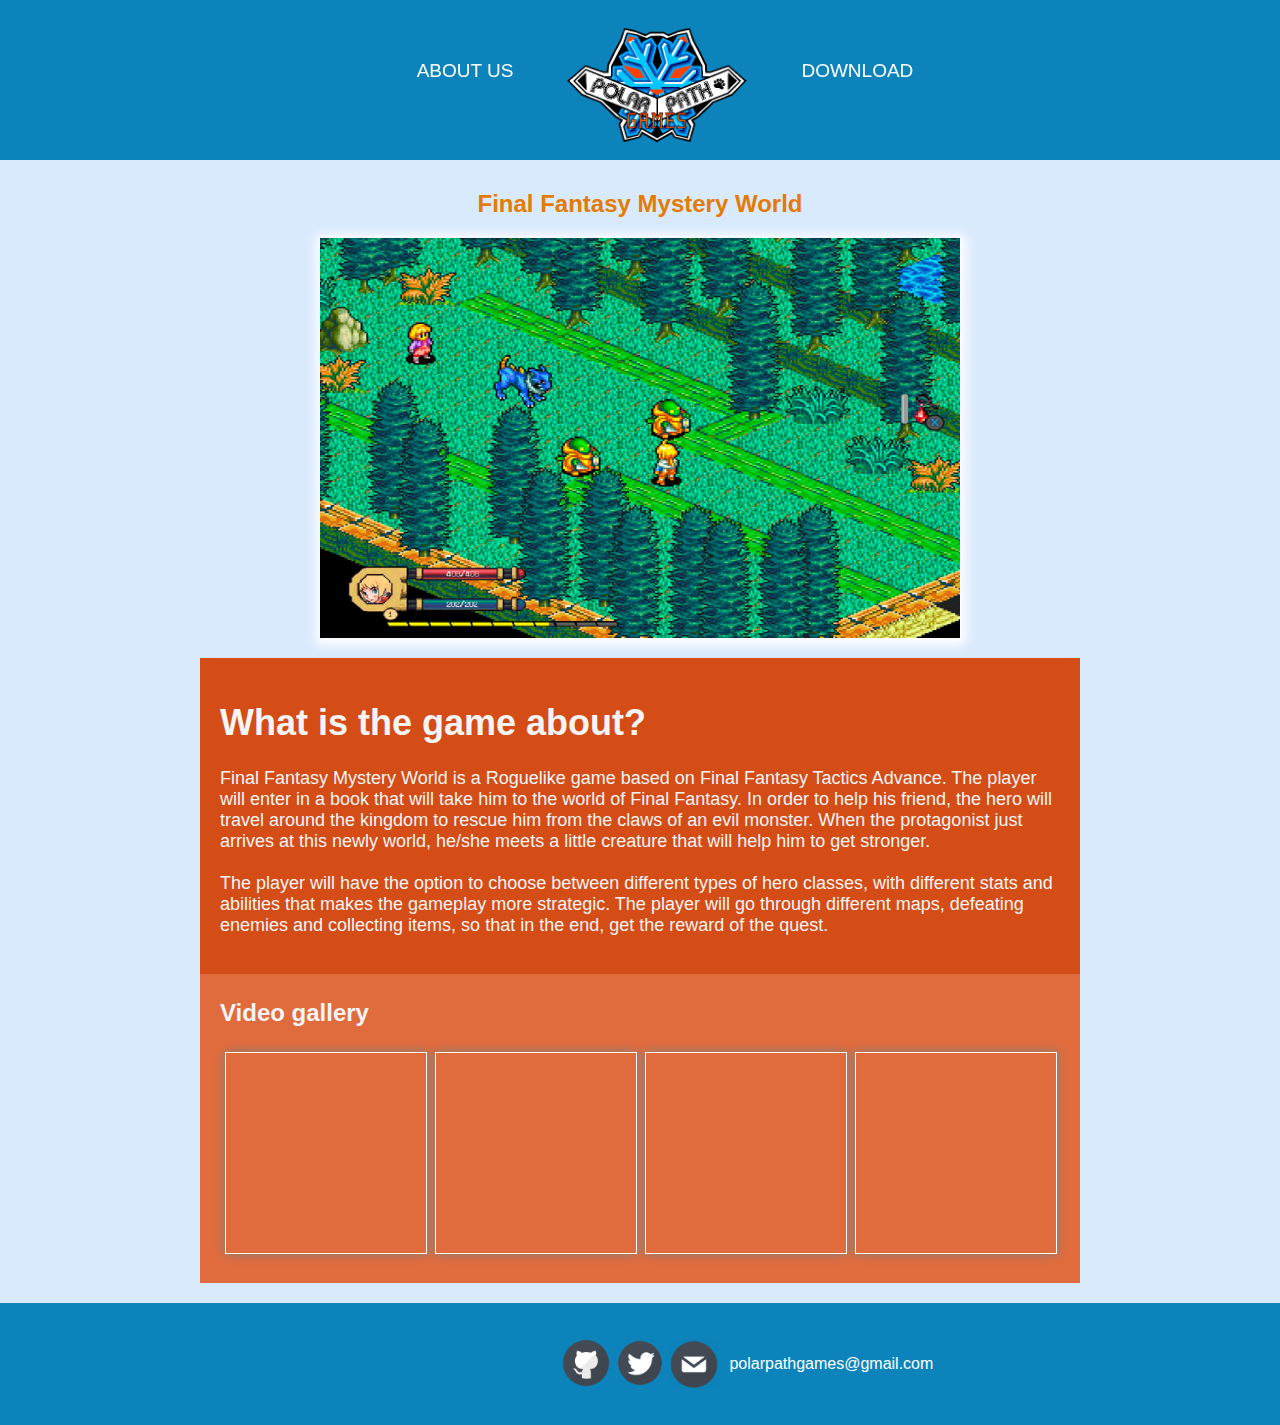
==== docs/index.html @ d04c0bb5 "template landing" ====
<!DOCTYPE html>
<html>
    <head>
        <title>Final Fantasy Mystery World</title>
        <link rel="stylesheet" href="styles.css">
        <link rel="icon" href="logo.png">
    </head>

    <header>
        <nav>
            <ul>
                <li><a href="team.html">About Us</a></li>                
                <li class="mobile"><a href="download.html">Download</a></li>
                <li class="logo"><a href="index.html">PolarPath Logo</a></li>
                <li class="desktop"><a href="download.html">Download</a></li>
            </ul>
        </nav>
    </header>

    <header class="scroll_navbar">
    <nav>
        <ul>
            <li><a href="team.html">About Us</a></li>                
            <li class="mobile"><a href="download.html">Download</a></li>
            <li class="logo"><a href="index.html">PolarPath Logo</a></li>
            <li class="desktop"><a href="download.html">Download</a></li>
        </ul>
    </nav>
    </header>

    <section>
        <h2>Final Fantasy Mystery World</h2>
        <div class="gallery"></div>
    </section>
    <section class="game_description">
        <h1>What is the game about?</h1>
        <p>Final Fantasy Mystery World is a Roguelike game based on Final Fantasy Tactics Advance. The player will enter in a book that will take him to the world of Final Fantasy. In 
        order to help his friend, the hero will travel around the kingdom to rescue him from the claws of an evil monster. When the protagonist just arrives at this newly world, 
        he/she meets a little creature that will help him to get stronger.
        </br></br>The player will have the option to choose between different types of hero classes, with different stats and abilities that makes the gameplay more strategic. The player 
        will go through different maps, defeating enemies and collecting items, so that in the end, get the reward of the quest.</p>
    </section>
    <section class="video_gallery">
        <h1 class="video_title">Video gallery</h1>
        <div class="videos">
                <figure>
                    <iframe width="560" height="315" src="https://www.youtube.com/embed/Lyhv5p4tBjQ" frameborder="0" allow="accelerometer; autoplay; encrypted-media; gyroscope; picture-in-picture" allowfullscreen></iframe>
                </figure>
                <figure>        
                    <iframe width="560" height="315" src="https://www.youtube.com/embed/IiKz0--5gdE" frameborder="0" allow="accelerometer; autoplay; encrypted-media; gyroscope; picture-in-picture" allowfullscreen></iframe>
                </figure>
                <figure>        
                    <iframe width="560" height="315" src="https://www.youtube.com/embed/FYIv1RNN-iM" frameborder="0" allow="accelerometer; autoplay; encrypted-media; gyroscope; picture-in-picture" allowfullscreen></iframe>                  
                </figure>
                <figure>
                    <iframe width="560" height="315" src="https://www.youtube.com/embed/GlOmwCJIo10" frameborder="0" allow="accelerometer; autoplay; encrypted-media; gyroscope; picture-in-picture" allowfullscreen></iframe>                
                </figure>
        </div>
    </section>
    <footer>
        <ul>
            <li class="github"><a href="https://github.com/polarpathgames/Final-Fantasy-Mystery-World">Github Logo</a></li>
            <li class="twitter"><a href="https://twitter.com/polarpathgames">Twitter Logo</a></li>
            <li class="mail"><p>polarpathgames@gmail.com</p> </li>
         </ul>
    </footer>
</html>
---- docs/styles.css ----
body {
    background: rgb(218, 234, 253);
    margin: 0;
    padding: 0;
  }

  section{
    font-family: 'Gill Sans', 'Gill Sans MT', Calibri, 'Trebuchet MS', sans-serif;
    margin-top: 100px;
  }
  
  /* HEADER */
  
  
  header.scroll_navbar{
    background-color: rgb(12, 132, 187);
    padding: 20px;
    text-align: center;
    position:sticky;
    top:0;
    z-index:1;
    height: 50px;
  }

  header {
    background-color: rgb(12, 132, 187);
    height: 120px;
    padding: 20px;
    text-align: center;
    position: absolute;
    width: 100%;
    top: 0;
    z-index: 9;
  }

  
  
  header.scroll_navbar a{
     color: white;
    font-family: 'Gill Sans', 'Gill Sans MT', Calibri, 'Trebuchet MS', sans-serif;
    text-decoration: none;
    text-transform: uppercase;
    margin-left: 30px;
    margin-top: 20px;
    font-size: 16px;
  }

  header a {
    color: white;
    font-family: 'Gill Sans', 'Gill Sans MT', Calibri, 'Trebuchet MS', sans-serif;
    text-decoration: none;
    text-transform: uppercase;
    margin-top: 40px;
    margin-left: 30px;
    font-size: 19px;
  }


  a:hover {
      text-decoration: underline;
  }
  
  
  header.scroll_navbar .logo a{
    background-image: url("logo.png");
    background-size: 100px;
    background-repeat: no-repeat;
    display: inline-block;
    width: 100px;
    height: 100px;
    position: relative;
    text-indent: -9999999px;
    top: -40px;
  }

  header .logo a {
    background-image: url("logo.png");
    background-size: 180px;
    background-repeat: no-repeat;
    display: inline-block;
    height: 180px;
    position: relative;
    text-indent: -9999999px;
    top: -65px;
    width: 180px;
  }


  nav ul {
    margin: 0;
    padding: 0;
    list-style-type: none;
  }
  
  nav li {
    display: inline-block;
    margin-right: 20px;
  }

  header .mobile{
    display: none;
  }
  
  @media screen and (max-width: 572px){
    header .mobile{
      display: inline-block;
    }
    header .desktop{
      display: none;
    }
  }

  /* FOOTER */
  
  footer {
    background-color: rgb(12, 132, 187);
    color: white;
    font-family: 'Gill Sans', 'Gill Sans MT', Calibri, 'Trebuchet MS', sans-serif;
    font-size: 16px;
    padding: 20px 20px;
    text-align: center;
  }
  
  footer ul {
    margin: 0;
    padding: 0;
    list-style-type: none;
  }

  footer li{
      display: inline-block;
  }

  footer  a {
    background-size: 50px;
    background-repeat: no-repeat;
    display: inline-block;
    height: 50px;
    position: relative;
    text-indent: -9999999px;
    top: -17px;
    width: 50px;
  }

  footer .github a {
    background-image: url("github_logo.png");
  }

  footer .twitter a {
    background-image: url("twitter_logo.png");
  }

  footer .mail p{
    background-image: url("mail_logo.png");
    background-size: 50px;
    background-repeat: no-repeat;
    display: inline-block;
    height: 50px;
    position: relative;
    text-indent: 60px;
    line-height: 50px;;
    width: 50px;
  }

  /* SECTION*/

  section h2{
    color:rgb(228, 123, 4);
    text-align: center;
  }

  section div.gallery{
    width:640px;
    height:400px;
    position: relative;
    left:50%;
    transform:translate(-50%);
    background-image:url('images/Foto1.jpg');
    background-size: 640px 400px;
    background-repeat: no-repeat;
    box-shadow: 1px 2px 10px 5px white;
    animation: slider 14s infinite linear;
  } 

  @keyframes slider{
    0%{ background-image:url('images/Foto1.jpg');
    background-size : 640px 400px; }
    33%{ background-image: url('images/Foto2.jpg');
    background-size : 640px 400px; }
    66%{ background-image: url('images/Foto3.jpg');
    background-size : 640px 400px; }
  }

section.game_description,section.team{
  background: rgb(212, 76, 22);
  color: whitesmoke;
  font-size: 18px;
  margin:  20px;
  margin-bottom: 0%;
  padding: 20px;
}

section h1.video_title{
  background: rgb(224, 107, 61);
  color: whitesmoke;
  font-size: 24px;
  margin: 0% 20px;
  padding: 25px 20px 15px 20px;
}

section div.videos{
  background: rgb(224, 107, 61);
  margin: 20px;
  margin-top:0%;
  padding: 5px 20px 20px 20px;

  display: flex;
  flex-direction: row;
  flex-wrap: wrap;
}


section div.videos figure {
  margin: auto;
  padding: 5px;
  width: 200px;
}

section div.videos figure iframe {
  border: 1px solid white;
  box-shadow: gray 0 0 10px;
  width: 200px;
  height: 200px;
}

section.video_gallery{
  margin-top: 0;
}

/* FEATURES */

section ul.list-releases{
  padding-left: 0;
  margin: 20px 20%;
  font-family: sintony,Arial;
  color: black;
  background-color: rgb(247, 141, 100);
}

section ul.list-releases li{
  display: block;
  padding: 10px 15px;
  margin-bottom: -1px;
  border: 2px solid rgb(129, 191, 241);
  min-height: 85px;
  font-size: 16px;
}

section ul.list-releases li.last-release{
  display: block;
  padding: 10px 15px;
  margin-bottom: -1px;
  border: 2px solid rgb(129, 191, 241);
  min-height: 85px;
  font-size: 16px;
  background: rgb(255, 102, 0);;
}

section ul li.last-release h4{
  color:white;
}

section ul.list-releases li a, section div div a.download_link{
  text-decoration: none;
  background: rgb(78, 181, 216);
  color: white;
  padding: 3px 10px;
  font-size: 18px;
  line-height: 2;
  border-radius: 4px;
  float: right !important;
}
section div div a.download_link{
  margin: 20px;
}

/* FEATURES */

section.members {
  font-size: 18px;
  background:rgb(255, 145, 94);
  color: black;
  padding: 20px;
  display: flex;
  flex-direction: row;
  flex-wrap: wrap;
  margin: 20px;
  margin-top: 0%;
  padding: 20px;
}

section.members figure {
  margin: auto;
  padding: 30px;
  text-align: center;

  width: 200px;
}

section.members figure img {
  border: 1px solid white;
  border-radius: 50%;
  box-shadow: gray 0 0 10px;
  width: 200px;
}

figcaption{
  /*background: white;*/
  border-radius: 8px;
}

section.team{
  min-height: 300px;
  line-height: 1.5em;
  margin-top: 100px;
}

section.team img {
  border: 1px solid white;
  border-radius: 2em;
  box-shadow: gray 0 0 10px;
  width: 400px;
  float: right;
  margin-left: 40px;
}


@media screen and (min-width: 958px){
  section.game_description,section.team{
    margin:  20px 200px;
    margin-bottom: 0%;
  }

  section.team{
    margin-top: 100px;
  }

  section h1.video_title{
    margin: 0% 200px;
  }

  section div.videos{
    margin: 200px;
    margin-bottom: 20px;
    margin-top:0%;
  }
  section.members {
    margin: 200px;
    margin-top: 0%;
    margin-bottom: 20px;
  }
}

/* POP UP*/

#modal100:target, #modal095:target, #modal094:target, #modal093:target, #modal092:target, #modal091:target, #modal090:target, #modal082:target, #modal081:target, #modal080:target, #modal071:target, #modal070:target,
#modal061:target, #modal060:target, #modal053:target, #modal052:target, #modal051:target, #modal050:target, #modal041:target, #modal040:target, #modal031:target, #modal030:target, #modal021:target,
#modal020:target, #modal010:target {
    opacity: 1;
    visibility: visible;
}

#modal100:target .popup, #modal095:target .popup, #modal094:target .popup, #modal093:target .popup, #modal092:target .popup, #modal091:target .popup, #modal090:target .popup, #modal082:target .popup, #modal081:target .popup,
#modal080:target .popup, #modal071:target .popup, #modal070:target .popup, #modal061:target .popup, #modal060:target .popup, #modal053:target .popup, #modal052:target .popup, #modal051:target .popup,
#modal050:target .popup, #modal041:target .popup, #modal040:target .popup, #modal031:target .popup, #modal030:target .popup, #modal021:target .popup, #modal020:target .popup, #modal010:target .popup {
    opacity: 1;
    visibility: visible;
}

.background{
  background-color: rgba(0, 0, 0, 0.8);
  width:100%;
  height: 320%;
  position: absolute;
  top: 0;
  left: 0;
  z-index: 10;
  opacity: 0;
  visibility: hidden;
  transition: all .5s;
}

.popup{
  min-width: 50%;
  min-height: 30%;
  width: auto;
  height: auto;
  background-color: #fff;
  position: absolute;
  top: 25%;
  left: 50%;
  transform: translate(-50%, -50%);
  padding: 2em;
  border-radius: 1em;
  opacity: 0;
  visibility: hidden;
  transition: all .5s;
  line-height: 1.5em;
  font-size: 16px;
}

section div div h2{
  color: dodgerblue;
  margin-bottom: 1em;
  text-align: left;
}

.changelog_close{
  color: #363636;
  font-size: 2em;
  position: absolute;
  top: .5em;
  right: 1em;
}

/* MEMBER */

section.member{
  background: rgb(255, 175, 129);
  margin: 20px 20px 0 20px;
  padding: 2em 3em;
  margin-top: 100px;
}

section.member h1{
  color: white;
}

section.member img{
  width: 250px;
  height:300px;
  border: 1px solid rgb(255, 255, 255);
}

section.member ul{
  position: absolute;
  font-size: 1.5em;
  top: 9em;
  left: 14em;
  line-height: 2.5em;
  padding-top: 2em;
  padding-left: 2em;
}

@media screen and (max-width:712px){
  section.member ul{
    position: initial;
      padding-top: 0;
      padding-left: 0;
      line-height: 2.5em;
  }
}

section.work{
  background: lightblue;
  margin: 5px 20px 20px 20px;
  padding: 2em;
  font-size: 18px;
}

section.work h2{
  font-size: 28px;
  text-align: left;
  color: rgb(9, 98, 139);
}

section.work img{
  display: block;
  margin: auto;
}

@media screen and (max-width:1395px){
  section.work img{
  width: 100%;
  height: auto;
  }
}

section ul li a.github{
  text-decoration: none;
}

/* IMAGE GALLERY SLIDER */

section.container{
  margin: 0 auto;
  margin-top: 20px;
  margin-bottom: 20px;
	position: relative;
	width: 30%;
	height: 0;
  padding: 0% 0% 20% 0%;
  
	background-color: rgb(170, 210, 255);
	box-shadow: solid 10px rgba(0, 0, 0, 0.20);
}

section div.slide_img{
  position: absolute;
  width: 100%;
  height: 100%;
}

section div.slide_img img{
  height: 100%;
  display: block;
  margin: auto;
}

input#i1,input#i2,input#i3{
  display: none;
}

section div label.prev, section div label.next{
  width: 12%;
  height: 100%;
  position: absolute;
  top: 0%;
  background: rgba(82, 82, 255, 0.2);
  z-index: 99;
  cursor: pointer;
}

section div label.prev{
  left: 0;
}

section div label.next{
  right: 0;
}

section div label.prev:hover, section div label.next:hover {
  transition: .3s;
  background-color:  rgba(82, 82, 255, 0.8);;
}

section div.nav{
  width: 100%;
  height: 11px;
  bottom: 12%;
  position: absolute;
  text-align: center;
  z-index: 99;
}

section div label.dots{
  top: -5px;
  width: 18px;
  height: 18px;
  margin: 0 4px;
  position: relative;
  border-radius: 50%;
  display: inline-block;
  background: rgba(0, 17, 255, 0.6);
}

section div.slide_img{
  z-index: -1;
}

input#i1:checked ~ #one,
input#i2:checked ~ #two,
input#i3:checked ~ #three{
	z-index: 9;
	animation: scroll 1s ease-in-out;
}

input#i1:checked ~ .nav #dot1,
input#i2:checked ~ .nav #dot2,
input#i3:checked ~ .nav #dot3{
  background: rgba(255, 250, 250,.8);
}

@keyframes scroll {
	0% { opacity: .4;}
	100% { opacity: 1;}
}

@media screen and (max-width: 685px) {
	section.container {
		border: none;
		width: 100%;
		height: 0;
		padding-bottom: 55%;
  }
  section div label.prev, section div label.next {
    width: 15%;
    border: solid 12px;
  }

  section div label.dots {
    width: 12px;
    height: 12px;
	}
}

section.work video{
  display: block;
  margin:auto;
}
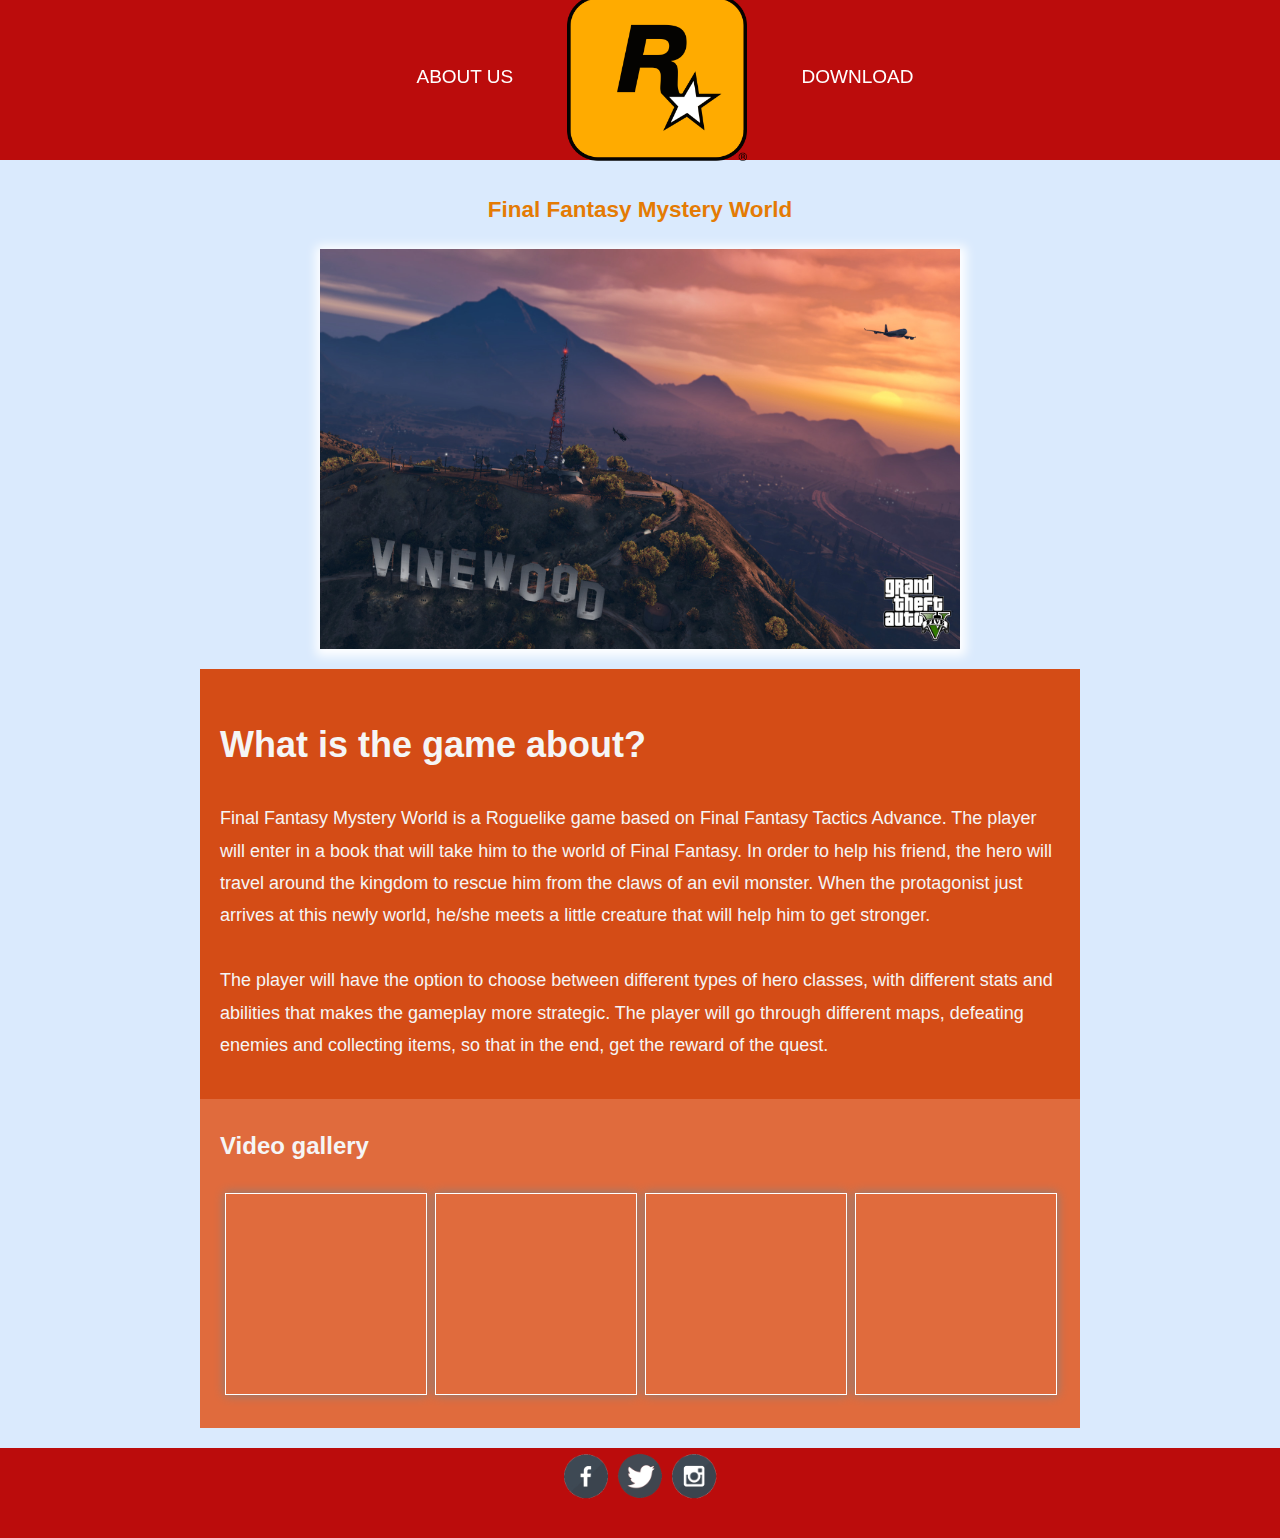
==== commit 06c19aba: "landing page" ====
--- a/docs/index.html
+++ b/docs/index.html
@@ -59,9 +59,9 @@
     </section>
     <footer>
         <ul>
-            <li class="github"><a href="https://github.com/polarpathgames/Final-Fantasy-Mystery-World">Github Logo</a></li>
-            <li class="twitter"><a href="https://twitter.com/polarpathgames">Twitter Logo</a></li>
-            <li class="mail"><p>polarpathgames@gmail.com</p> </li>
+            <li class="facebook"><a href="https://www.facebook.com/rockstargames/">Facebook Logo</a></li>
+            <li class="twitter"><a href="https://twitter.com/RockstarGames">Twitter Logo</a></li>
+            <li class="instagram"><a href="https://www.instagram.com/rockstargames/">Instagram Logo</a></li>
          </ul>
     </footer>
 </html>--- a/docs/styles.css
+++ b/docs/styles.css
@@ -1,4 +1,4 @@
-body {
+  body {
     background: rgb(218, 234, 253);
     margin: 0;
     padding: 0;
@@ -11,9 +11,8 @@
   
   /* HEADER */
   
-  
   header.scroll_navbar{
-    background-color: rgb(12, 132, 187);
+    background-color: rgb(187, 12, 12);
     padding: 20px;
     text-align: center;
     position:sticky;
@@ -23,7 +22,7 @@
   }
 
   header {
-    background-color: rgb(12, 132, 187);
+    background-color: rgb(187, 12, 12);
     height: 120px;
     padding: 20px;
     text-align: center;
@@ -33,8 +32,6 @@
     z-index: 9;
   }
 
-  
-  
   header.scroll_navbar a{
      color: white;
     font-family: 'Gill Sans', 'Gill Sans MT', Calibri, 'Trebuchet MS', sans-serif;
@@ -55,14 +52,12 @@
     font-size: 19px;
   }
 
-
   a:hover {
       text-decoration: underline;
   }
   
-  
   header.scroll_navbar .logo a{
-    background-image: url("logo.png");
+    background-image: url("Rockstar_Games_Logo.png");
     background-size: 100px;
     background-repeat: no-repeat;
     display: inline-block;
@@ -74,7 +69,7 @@
   }
 
   header .logo a {
-    background-image: url("logo.png");
+    background-image: url("Rockstar_Games_Logo.png");
     background-size: 180px;
     background-repeat: no-repeat;
     display: inline-block;
@@ -85,7 +80,6 @@
     width: 180px;
   }
 
-
   nav ul {
     margin: 0;
     padding: 0;
@@ -113,7 +107,7 @@
   /* FOOTER */
   
   footer {
-    background-color: rgb(12, 132, 187);
+    background-color: rgb(187, 12, 12);
     color: white;
     font-family: 'Gill Sans', 'Gill Sans MT', Calibri, 'Trebuchet MS', sans-serif;
     font-size: 16px;
@@ -142,15 +136,19 @@
     width: 50px;
   }
 
-  footer .github a {
-    background-image: url("github_logo.png");
+  footer .facebook a {
+    background-image: url("facebook_logo.png");
   }
 
   footer .twitter a {
     background-image: url("twitter_logo.png");
   }
 
-  footer .mail p{
+  footer .instagram a {
+    background-image: url("instagram_logo.png");
+  }
+
+  /* footer .mail p{
     background-image: url("mail_logo.png");
     background-size: 50px;
     background-repeat: no-repeat;
@@ -160,14 +158,56 @@
     text-indent: 60px;
     line-height: 50px;;
     width: 50px;
-  }
+  } */
 
   /* SECTION*/
 
-  section h2{
+  body, html {
+  height: 100%;
+  margin: 0;
+  font: 400 15px/1.8 "Lato", sans-serif;
+  color: #777;
+}
+
+section h2{
     color:rgb(228, 123, 4);
     text-align: center;
   }
+
+.bgimg-1 {
+  position: relative;
+  opacity: 0.65;
+  background-position: center;
+  background-repeat: no-repeat;
+  background-size: cover;
+  background-image: url("images/Foto1.jpg");
+  height: 100%;
+  animation: slider 14s infinite linear;
+}
+
+.caption {
+  position: absolute;
+  left: 0;
+  top: 25%;
+  width: 100%;
+  text-align: center;
+  color: #000;
+}
+
+.caption span.border {
+  background-color: rgb(228, 123, 4);
+  color: #fff;
+  padding: 18px;
+  font-size: 25px;
+  letter-spacing: 10px;
+}
+
+h3 {
+  letter-spacing: 5px;
+  text-transform: uppercase;
+  font: 20px "Lato", sans-serif;
+  color: #111;
+}
 
   section div.gallery{
     width:640px;
@@ -184,11 +224,40 @@
 
   @keyframes slider{
     0%{ background-image:url('images/Foto1.jpg');
-    background-size : 640px 400px; }
+    }
     33%{ background-image: url('images/Foto2.jpg');
-    background-size : 640px 400px; }
+    }
     66%{ background-image: url('images/Foto3.jpg');
-    background-size : 640px 400px; }
+    }
+  }
+
+section div.trailer {
+	position: relative;
+	padding-bottom: 56.25%; /* 16:9 */
+	padding-top: 25px;
+	height: 0;
+}
+section div.trailer iframe {
+  left: 50%;
+  min-height: 90%;
+  min-width: 90%;
+  position: absolute;
+  top: 50%;
+  transform: translate(-50%, -50%);
+}
+
+  
+
+  section.trailer{
+    font-family: 'Gill Sans', 'Gill Sans MT', Calibri, 'Trebuchet MS', sans-serif;
+    margin-top: -27px;
+    background: rgb(204, 100, 59);
+    color:blue;
+  }
+
+  section.trailer h2{
+    color: whitesmoke;
+    font-size: xx-large;
   }
 
 section.game_description,section.team{
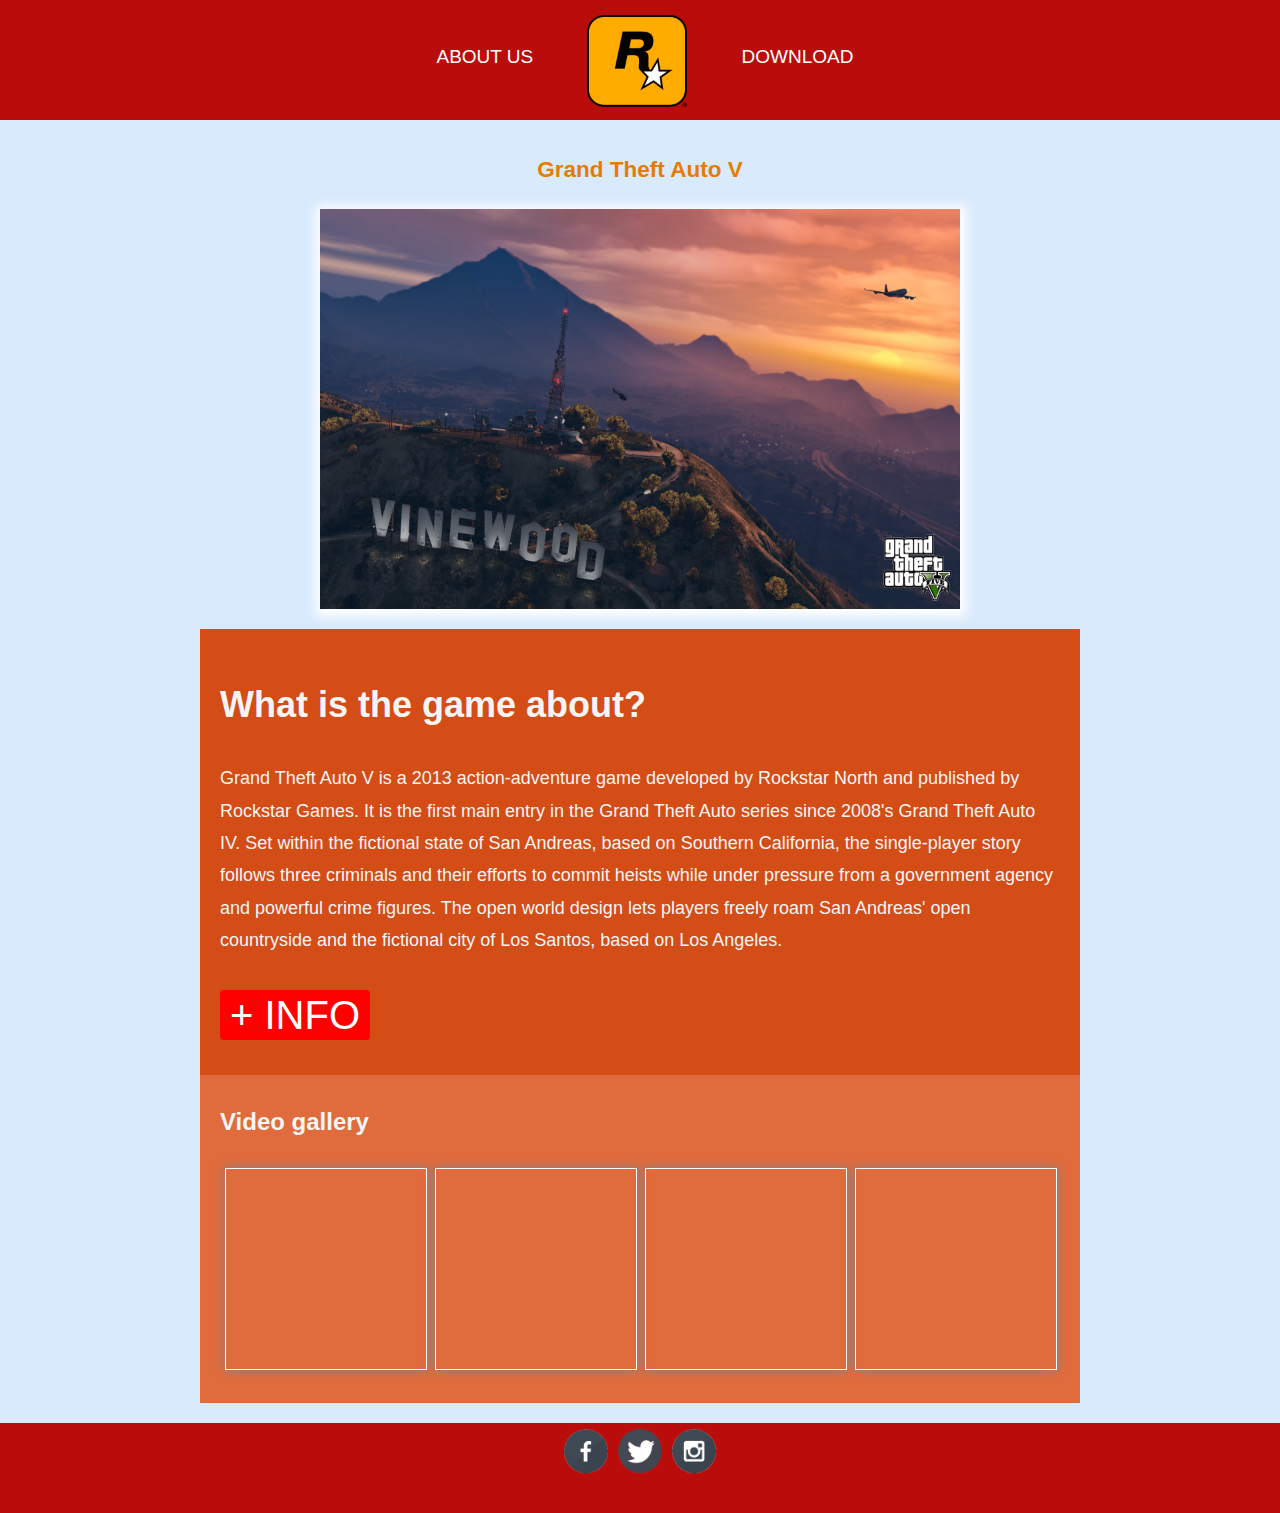
==== commit dac0c4ba: "landing / main changes" ====
--- a/docs/index.html
+++ b/docs/index.html
@@ -1,17 +1,18 @@
 <!DOCTYPE html>
 <html>
     <head>
-        <title>Final Fantasy Mystery World</title>
+        <title>Grand Theft Auto V</title>
         <link rel="stylesheet" href="styles.css">
         <link rel="icon" href="logo.png">
-    </head>
-
+        <meta charset="UTF-8">
+    </head> 
+    
     <header>
         <nav>
             <ul>
                 <li><a href="team.html">About Us</a></li>                
                 <li class="mobile"><a href="download.html">Download</a></li>
-                <li class="logo"><a href="index.html">PolarPath Logo</a></li>
+                <li class="logo"><a href="index.html">GTA FIVE Logo</a></li>
                 <li class="desktop"><a href="download.html">Download</a></li>
             </ul>
         </nav>
@@ -22,39 +23,33 @@
         <ul>
             <li><a href="team.html">About Us</a></li>                
             <li class="mobile"><a href="download.html">Download</a></li>
-            <li class="logo"><a href="index.html">PolarPath Logo</a></li>
+            <li class="logo"><a href="index.html">GTA V Logo</a></li>
             <li class="desktop"><a href="download.html">Download</a></li>
         </ul>
     </nav>
     </header>
 
     <section>
-        <h2>Final Fantasy Mystery World</h2>
+        <h2>Grand Theft Auto V</h2>
         <div class="gallery"></div>
     </section>
     <section class="game_description">
         <h1>What is the game about?</h1>
-        <p>Final Fantasy Mystery World is a Roguelike game based on Final Fantasy Tactics Advance. The player will enter in a book that will take him to the world of Final Fantasy. In 
-        order to help his friend, the hero will travel around the kingdom to rescue him from the claws of an evil monster. When the protagonist just arrives at this newly world, 
-        he/she meets a little creature that will help him to get stronger.
-        </br></br>The player will have the option to choose between different types of hero classes, with different stats and abilities that makes the gameplay more strategic. The player 
-        will go through different maps, defeating enemies and collecting items, so that in the end, get the reward of the quest.</p>
+        <p>Grand Theft Auto V is a 2013 action-adventure game developed by Rockstar North and published by Rockstar Games. It is the first main entry in the Grand Theft Auto series since 2008's Grand Theft Auto IV. Set within the fictional state of San Andreas, based on Southern California, the single-player story follows three criminals and their efforts to commit heists while under pressure from a government agency and powerful crime figures. The open world design lets players freely roam San Andreas' open countryside and the fictional city of Los Santos, based on Los Angeles.</p>
+        <a href="landing.html" class="download_link">+ INFO</a>
     </section>
     <section class="video_gallery">
         <h1 class="video_title">Video gallery</h1>
         <div class="videos">
                 <figure>
-                    <iframe width="560" height="315" src="https://www.youtube.com/embed/Lyhv5p4tBjQ" frameborder="0" allow="accelerometer; autoplay; encrypted-media; gyroscope; picture-in-picture" allowfullscreen></iframe>
+                    <iframe width="560" height="315" src="https://www.youtube.com/embed/UUmKwJD76GY" frameborder="0" allow="accelerometer; autoplay; encrypted-media; gyroscope; picture-in-picture" allowfullscreen></iframe>                </figure>
                 </figure>
                 <figure>        
-                    <iframe width="560" height="315" src="https://www.youtube.com/embed/IiKz0--5gdE" frameborder="0" allow="accelerometer; autoplay; encrypted-media; gyroscope; picture-in-picture" allowfullscreen></iframe>
-                </figure>
+                    <iframe width="560" height="315" src="https://www.youtube.com/embed/hpXTSQRdwMA" frameborder="0" allow="accelerometer; autoplay; encrypted-media; gyroscope; picture-in-picture" allowfullscreen></iframe>                </figure>
                 <figure>        
-                    <iframe width="560" height="315" src="https://www.youtube.com/embed/FYIv1RNN-iM" frameborder="0" allow="accelerometer; autoplay; encrypted-media; gyroscope; picture-in-picture" allowfullscreen></iframe>                  
-                </figure>
+                    <iframe width="560" height="315" src="https://www.youtube.com/embed/lX_IN4v-RnA" frameborder="0" allow="accelerometer; autoplay; encrypted-media; gyroscope; picture-in-picture" allowfullscreen></iframe>                </figure>
                 <figure>
-                    <iframe width="560" height="315" src="https://www.youtube.com/embed/GlOmwCJIo10" frameborder="0" allow="accelerometer; autoplay; encrypted-media; gyroscope; picture-in-picture" allowfullscreen></iframe>                
-                </figure>
+                    <iframe width="560" height="315" src="https://www.youtube.com/embed/9KPdmv4ygqM" frameborder="0" allow="accelerometer; autoplay; encrypted-media; gyroscope; picture-in-picture" allowfullscreen></iframe>                </figure>
         </div>
     </section>
     <footer>
--- a/docs/styles.css
+++ b/docs/styles.css
@@ -1,7 +1,11 @@
-  body {
+  body, html {
     background: rgb(218, 234, 253);
-    margin: 0;
-    padding: 0;
+    width: 100%;
+    height: 100%;
+    padding: 0px;
+    margin: 0px;
+    font: 400 15px/1.8 "Lato", sans-serif;
+    color: #777;
   }
 
   section{
@@ -13,27 +17,27 @@
   
   header.scroll_navbar{
     background-color: rgb(187, 12, 12);
-    padding: 20px;
+    padding: 20px,0px;
     text-align: center;
     position:sticky;
-    top:0;
+    top:20;
     z-index:1;
     height: 50px;
   }
 
-  header {
+   header {
     background-color: rgb(187, 12, 12);
     height: 120px;
-    padding: 20px;
+    padding: 20px,0px;
     text-align: center;
     position: absolute;
     width: 100%;
-    top: 0;
+    top: 20;
     z-index: 9;
   }
 
   header.scroll_navbar a{
-     color: white;
+    color: white;
     font-family: 'Gill Sans', 'Gill Sans MT', Calibri, 'Trebuchet MS', sans-serif;
     text-decoration: none;
     text-transform: uppercase;
@@ -53,10 +57,10 @@
   }
 
   a:hover {
-      text-decoration: underline;
-  }
-  
-  header.scroll_navbar .logo a{
+    text-decoration: underline;
+  }
+  
+   header.scroll_navbar .logo a{
     background-image: url("Rockstar_Games_Logo.png");
     background-size: 100px;
     background-repeat: no-repeat;
@@ -70,15 +74,15 @@
 
   header .logo a {
     background-image: url("Rockstar_Games_Logo.png");
-    background-size: 180px;
+    background-size: 100px;
     background-repeat: no-repeat;
     display: inline-block;
-    height: 180px;
+    height: 100px;
     position: relative;
     text-indent: -9999999px;
-    top: -65px;
-    width: 180px;
-  }
+    top: -25px;
+    width: 100px;
+  } 
 
   nav ul {
     margin: 0;
@@ -102,7 +106,16 @@
     header .desktop{
       display: none;
     }
-  }
+
+    div.bgimg-1 div.caption img 
+    {
+      width: 256px;
+      height: auto;
+    }
+
+  }
+
+
 
   /* FOOTER */
   
@@ -162,19 +175,14 @@
 
   /* SECTION*/
 
-  body, html {
-  height: 100%;
-  margin: 0;
-  font: 400 15px/1.8 "Lato", sans-serif;
-  color: #777;
-}
+
 
 section h2{
     color:rgb(228, 123, 4);
     text-align: center;
   }
 
-.bgimg-1 {
+div.bgimg-1 {
   position: relative;
   opacity: 0.65;
   background-position: center;
@@ -185,7 +193,7 @@
   animation: slider 14s infinite linear;
 }
 
-.caption {
+div.caption {
   position: absolute;
   left: 0;
   top: 25%;
@@ -194,7 +202,7 @@
   color: #000;
 }
 
-.caption span.border {
+div.caption span.border {
   background-color: rgb(228, 123, 4);
   color: #fff;
   padding: 18px;
@@ -202,34 +210,27 @@
   letter-spacing: 10px;
 }
 
-h3 {
-  letter-spacing: 5px;
-  text-transform: uppercase;
-  font: 20px "Lato", sans-serif;
-  color: #111;
-}
-
-  section div.gallery{
-    width:640px;
-    height:400px;
-    position: relative;
-    left:50%;
-    transform:translate(-50%);
-    background-image:url('images/Foto1.jpg');
-    background-size: 640px 400px;
-    background-repeat: no-repeat;
-    box-shadow: 1px 2px 10px 5px white;
-    animation: slider 14s infinite linear;
-  } 
-
-  @keyframes slider{
-    0%{ background-image:url('images/Foto1.jpg');
-    }
-    33%{ background-image: url('images/Foto2.jpg');
-    }
-    66%{ background-image: url('images/Foto3.jpg');
-    }
-  }
+section div.gallery{
+  width:640px;
+  height:400px;
+  position: relative;
+  left:50%;
+  transform:translate(-50%);
+  background-image:url('images/Foto1.jpg');
+  background-size: 640px 400px;
+  background-repeat: no-repeat;
+  box-shadow: 1px 2px 10px 5px white;
+  animation: slider 14s infinite linear;
+} 
+
+@keyframes slider{
+  0%{ background-image:url('images/Foto1.jpg');
+  }
+  33%{ background-image: url('images/Foto2.jpg');
+  }
+  66%{ background-image: url('images/Foto3.jpg');
+  }
+}
 
 section div.trailer {
 	position: relative;
@@ -248,17 +249,17 @@
 
   
 
-  section.trailer{
-    font-family: 'Gill Sans', 'Gill Sans MT', Calibri, 'Trebuchet MS', sans-serif;
-    margin-top: -27px;
-    background: rgb(204, 100, 59);
-    color:blue;
-  }
-
-  section.trailer h2{
-    color: whitesmoke;
-    font-size: xx-large;
-  }
+section.trailer{
+  font-family: 'Gill Sans', 'Gill Sans MT', Calibri, 'Trebuchet MS', sans-serif;
+  margin-top: -27px;
+  background: rgb(204, 100, 59);
+  color:blue;
+}
+
+section.trailer h2{
+  color: whitesmoke;
+  font-size: xx-large;
+}
 
 section.game_description,section.team{
   background: rgb(212, 76, 22);
@@ -351,6 +352,17 @@
 }
 section div div a.download_link{
   margin: 20px;
+}
+
+a.download_link{
+  text-decoration: none;
+  background: red;
+  color: white;
+  padding: 3px 10px;
+  font-size: 40px;
+  line-height: 2;
+  border-radius: 4px;
+  float: center !important;
 }
 
 /* FEATURES */
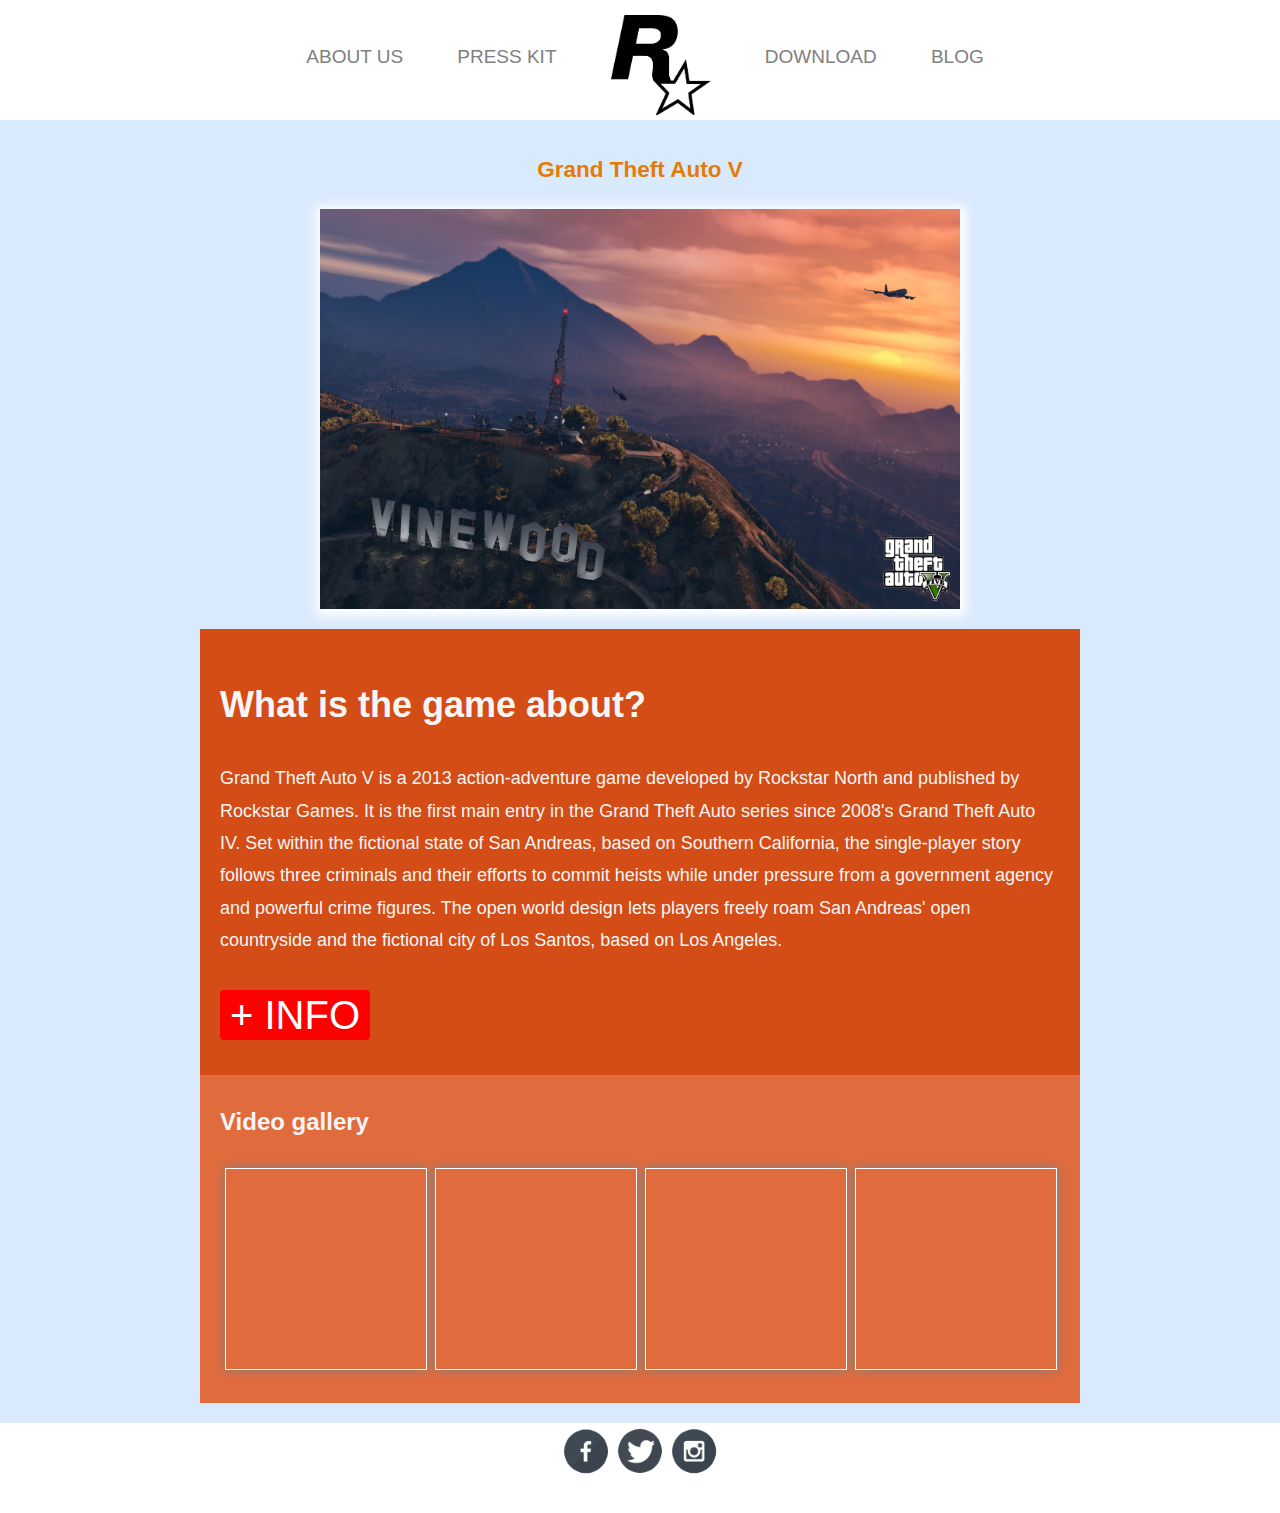
==== commit 8c0d8a57: "changing styles and headers" ====
--- a/docs/index.html
+++ b/docs/index.html
@@ -12,8 +12,11 @@
             <ul>
                 <li><a href="team.html">About Us</a></li>                
                 <li class="mobile"><a href="download.html">Download</a></li>
+                <li><a href="http://citmalumnes.upc.es/~marcgl4/presskit/">Press Kit</a></li>                
+                <li class="mobile"><a href="download.html">Blog</a></li>
                 <li class="logo"><a href="index.html">GTA FIVE Logo</a></li>
                 <li class="desktop"><a href="download.html">Download</a></li>
+                <li class="desktop"><a href="download.html">Blog</a></li>
             </ul>
         </nav>
     </header>
@@ -22,9 +25,12 @@
     <nav>
         <ul>
             <li><a href="team.html">About Us</a></li>                
-            <li class="mobile"><a href="download.html">Download</a></li>
-            <li class="logo"><a href="index.html">GTA V Logo</a></li>
-            <li class="desktop"><a href="download.html">Download</a></li>
+                <li class="mobile"><a href="download.html">Download</a></li>
+                <li><a href="http://citmalumnes.upc.es/~marcgl4/presskit/">Press Kit</a></li>                
+                <li class="mobile"><a href="download.html">Blog</a></li>
+                <li class="logo"><a href="index.html">GTA FIVE Logo</a></li>
+                <li class="desktop"><a href="download.html">Download</a></li>
+                <li class="desktop"><a href="download.html">Blog</a></li>
         </ul>
     </nav>
     </header>
--- a/docs/styles.css
+++ b/docs/styles.css
@@ -16,7 +16,7 @@
   /* HEADER */
   
   header.scroll_navbar{
-    background-color: rgb(187, 12, 12);
+    background-color: white;
     padding: 20px,0px;
     text-align: center;
     position:sticky;
@@ -26,7 +26,7 @@
   }
 
    header {
-    background-color: rgb(187, 12, 12);
+    background-color: white;
     height: 120px;
     padding: 20px,0px;
     text-align: center;
@@ -37,7 +37,7 @@
   }
 
   header.scroll_navbar a{
-    color: white;
+    color: grey;
     font-family: 'Gill Sans', 'Gill Sans MT', Calibri, 'Trebuchet MS', sans-serif;
     text-decoration: none;
     text-transform: uppercase;
@@ -47,7 +47,7 @@
   }
 
   header a {
-    color: white;
+    color: grey;
     font-family: 'Gill Sans', 'Gill Sans MT', Calibri, 'Trebuchet MS', sans-serif;
     text-decoration: none;
     text-transform: uppercase;
@@ -120,7 +120,7 @@
   /* FOOTER */
   
   footer {
-    background-color: rgb(187, 12, 12);
+    background-color: white;
     color: white;
     font-family: 'Gill Sans', 'Gill Sans MT', Calibri, 'Trebuchet MS', sans-serif;
     font-size: 16px;
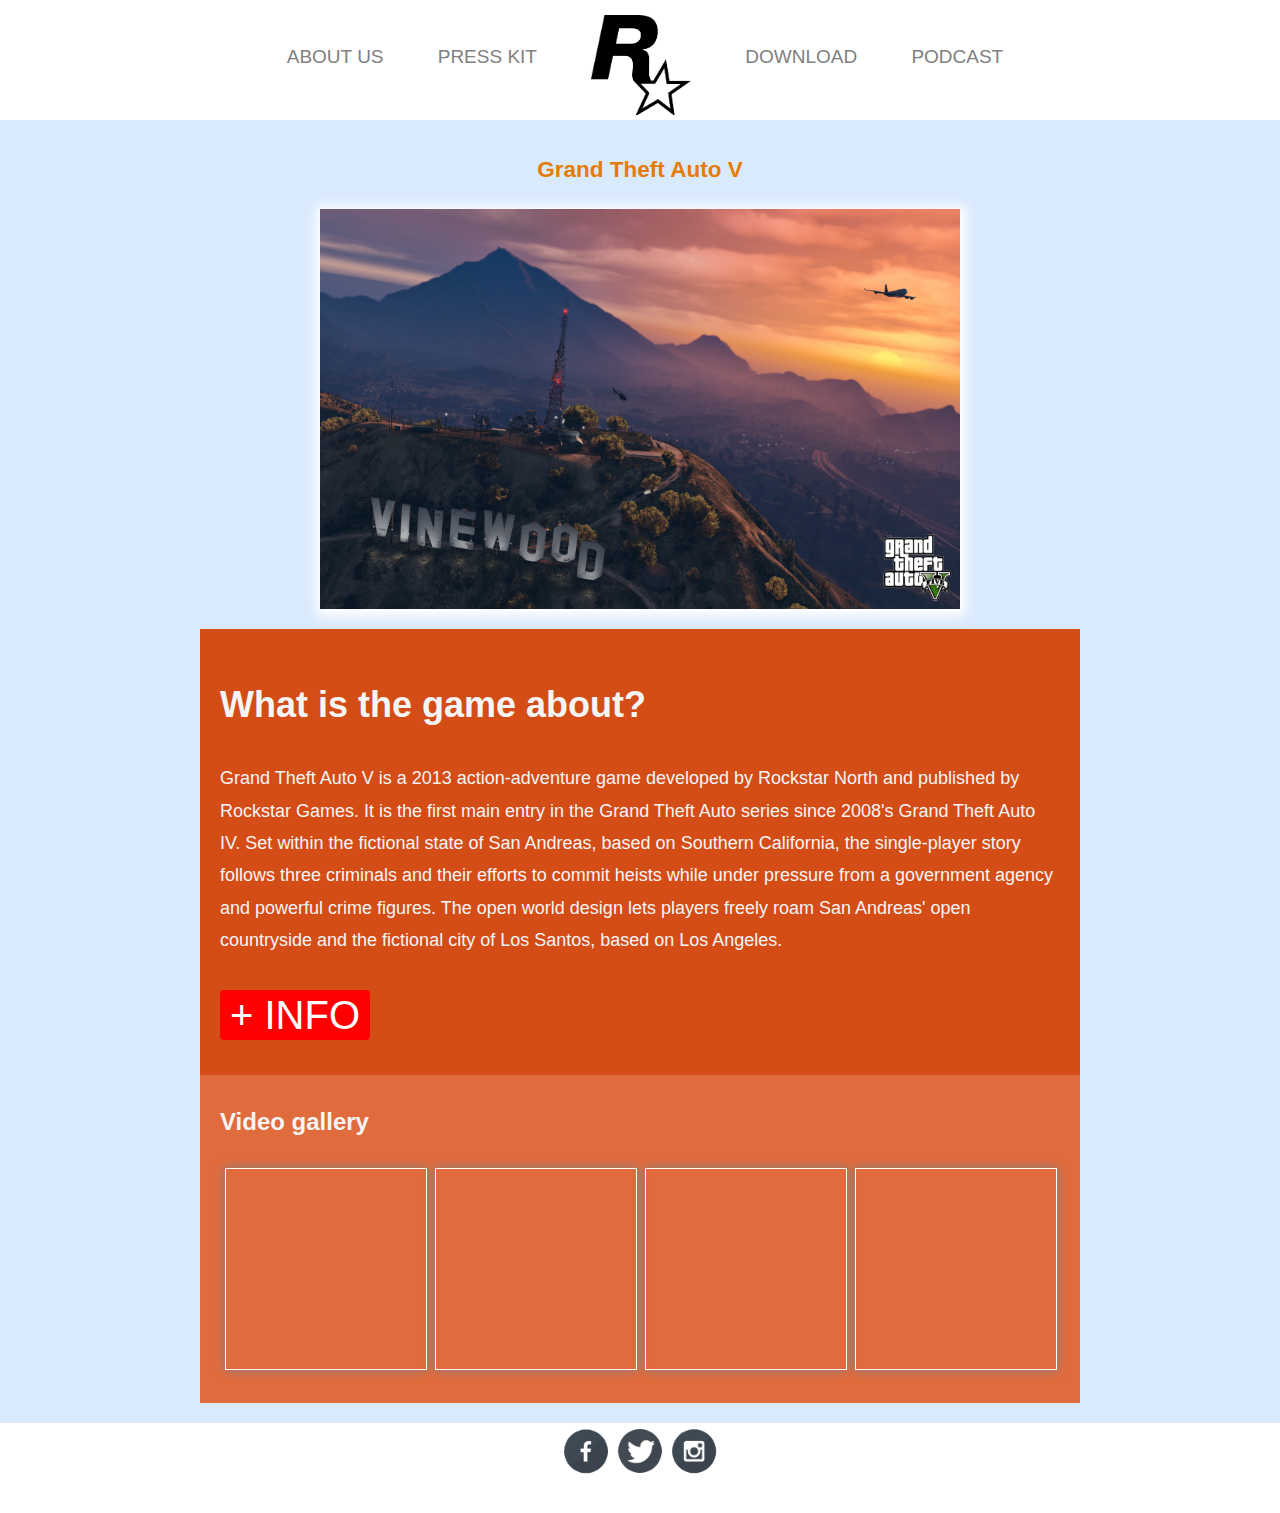
==== commit 12574582: "podcast" ====
--- a/docs/index.html
+++ b/docs/index.html
@@ -1,9 +1,9 @@
 <!DOCTYPE html>
 <html>
     <head>
-        <title>Grand Theft Auto V</title>
+        <title>Rockstar Games</title>
         <link rel="stylesheet" href="styles.css">
-        <link rel="icon" href="logo.png">
+        <link rel="icon" href="Rockstar_Games_Logo_Orange.png">
         <meta charset="UTF-8">
     </head> 
     
@@ -13,10 +13,10 @@
                 <li><a href="team.html">About Us</a></li>                
                 <li class="mobile"><a href="download.html">Download</a></li>
                 <li><a href="http://citmalumnes.upc.es/~marcgl4/presskit/">Press Kit</a></li>                
-                <li class="mobile"><a href="download.html">Blog</a></li>
-                <li class="logo"><a href="index.html">GTA FIVE Logo</a></li>
+                <li class="mobile"><a href="podcast.html">Podcast</a></li>
+                <li class="logo"><a href="index.html">RockstarGames Logo</a></li>
                 <li class="desktop"><a href="download.html">Download</a></li>
-                <li class="desktop"><a href="download.html">Blog</a></li>
+                <li class="desktop"><a href="podcast.html">Podcast</a></li>
             </ul>
         </nav>
     </header>
@@ -27,10 +27,10 @@
             <li><a href="team.html">About Us</a></li>                
                 <li class="mobile"><a href="download.html">Download</a></li>
                 <li><a href="http://citmalumnes.upc.es/~marcgl4/presskit/">Press Kit</a></li>                
-                <li class="mobile"><a href="download.html">Blog</a></li>
-                <li class="logo"><a href="index.html">GTA FIVE Logo</a></li>
+                <li class="mobile"><a href="podcast.html">Podcast</a></li>
+                <li class="logo"><a href="index.html">RockstarGames Logo</a></li>
                 <li class="desktop"><a href="download.html">Download</a></li>
-                <li class="desktop"><a href="download.html">Blog</a></li>
+                <li class="desktop"><a href="podcast.html">Podcast</a></li>
         </ul>
     </nav>
     </header>
@@ -47,15 +47,18 @@
     <section class="video_gallery">
         <h1 class="video_title">Video gallery</h1>
         <div class="videos">
-                <figure>
-                    <iframe width="560" height="315" src="https://www.youtube.com/embed/UUmKwJD76GY" frameborder="0" allow="accelerometer; autoplay; encrypted-media; gyroscope; picture-in-picture" allowfullscreen></iframe>                </figure>
-                </figure>
-                <figure>        
-                    <iframe width="560" height="315" src="https://www.youtube.com/embed/hpXTSQRdwMA" frameborder="0" allow="accelerometer; autoplay; encrypted-media; gyroscope; picture-in-picture" allowfullscreen></iframe>                </figure>
-                <figure>        
-                    <iframe width="560" height="315" src="https://www.youtube.com/embed/lX_IN4v-RnA" frameborder="0" allow="accelerometer; autoplay; encrypted-media; gyroscope; picture-in-picture" allowfullscreen></iframe>                </figure>
-                <figure>
-                    <iframe width="560" height="315" src="https://www.youtube.com/embed/9KPdmv4ygqM" frameborder="0" allow="accelerometer; autoplay; encrypted-media; gyroscope; picture-in-picture" allowfullscreen></iframe>                </figure>
+            <figure>
+                <iframe width="560" height="315" src="https://www.youtube.com/embed/UUmKwJD76GY" frameborder="0" allow="accelerometer; autoplay; encrypted-media; gyroscope; picture-in-picture" allowfullscreen></iframe>                </figure>
+            </figure>
+            <figure>        
+                <iframe width="560" height="315" src="https://www.youtube.com/embed/hpXTSQRdwMA" frameborder="0" allow="accelerometer; autoplay; encrypted-media; gyroscope; picture-in-picture" allowfullscreen></iframe>                </figure>
+            </figure>
+            <figure>        
+                <iframe width="560" height="315" src="https://www.youtube.com/embed/lX_IN4v-RnA" frameborder="0" allow="accelerometer; autoplay; encrypted-media; gyroscope; picture-in-picture" allowfullscreen></iframe>                </figure>
+            </figure>
+            <figure>
+                <iframe width="560" height="315" src="https://www.youtube.com/embed/9KPdmv4ygqM" frameborder="0" allow="accelerometer; autoplay; encrypted-media; gyroscope; picture-in-picture" allowfullscreen></iframe>                </figure>
+            </figure>
         </div>
     </section>
     <footer>
--- a/docs/styles.css
+++ b/docs/styles.css
@@ -461,7 +461,7 @@
 .background{
   background-color: rgba(0, 0, 0, 0.8);
   width:100%;
-  height: 320%;
+  height: 200%;
   position: absolute;
   top: 0;
   left: 0;
@@ -689,3 +689,48 @@
   display: block;
   margin:auto;
 }
+
+/* PODCAST */
+
+section figure.podcast
+{
+  display: flex;
+  flex-direction: row;
+  border: 1px solid rgb(4, 0, 59);
+  padding: 5px;
+  background-color: rgba(82, 82, 255, 0.2);
+}
+
+section figure.podcast figcaption.podcast_caption
+{
+  margin-right: 20px;
+  font-size: larger;
+  font-weight: bold;
+  color: whitesmoke;
+}
+
+section figure.podcast figcaption.podcast_caption p.authors
+{
+  margin-right: 20px;
+  margin-top: 0px;
+  font-size: small;
+  color: grey;
+}
+
+section figure.podcast p
+{
+  margin-right: 25px;
+  font-size: medium;
+  font-weight: bold;
+  color: white;
+}
+
+#modal1:target{
+    opacity: 1;
+    visibility: visible;
+}
+
+#modal1:target .popup{
+    opacity: 1;
+    visibility: visible;
+}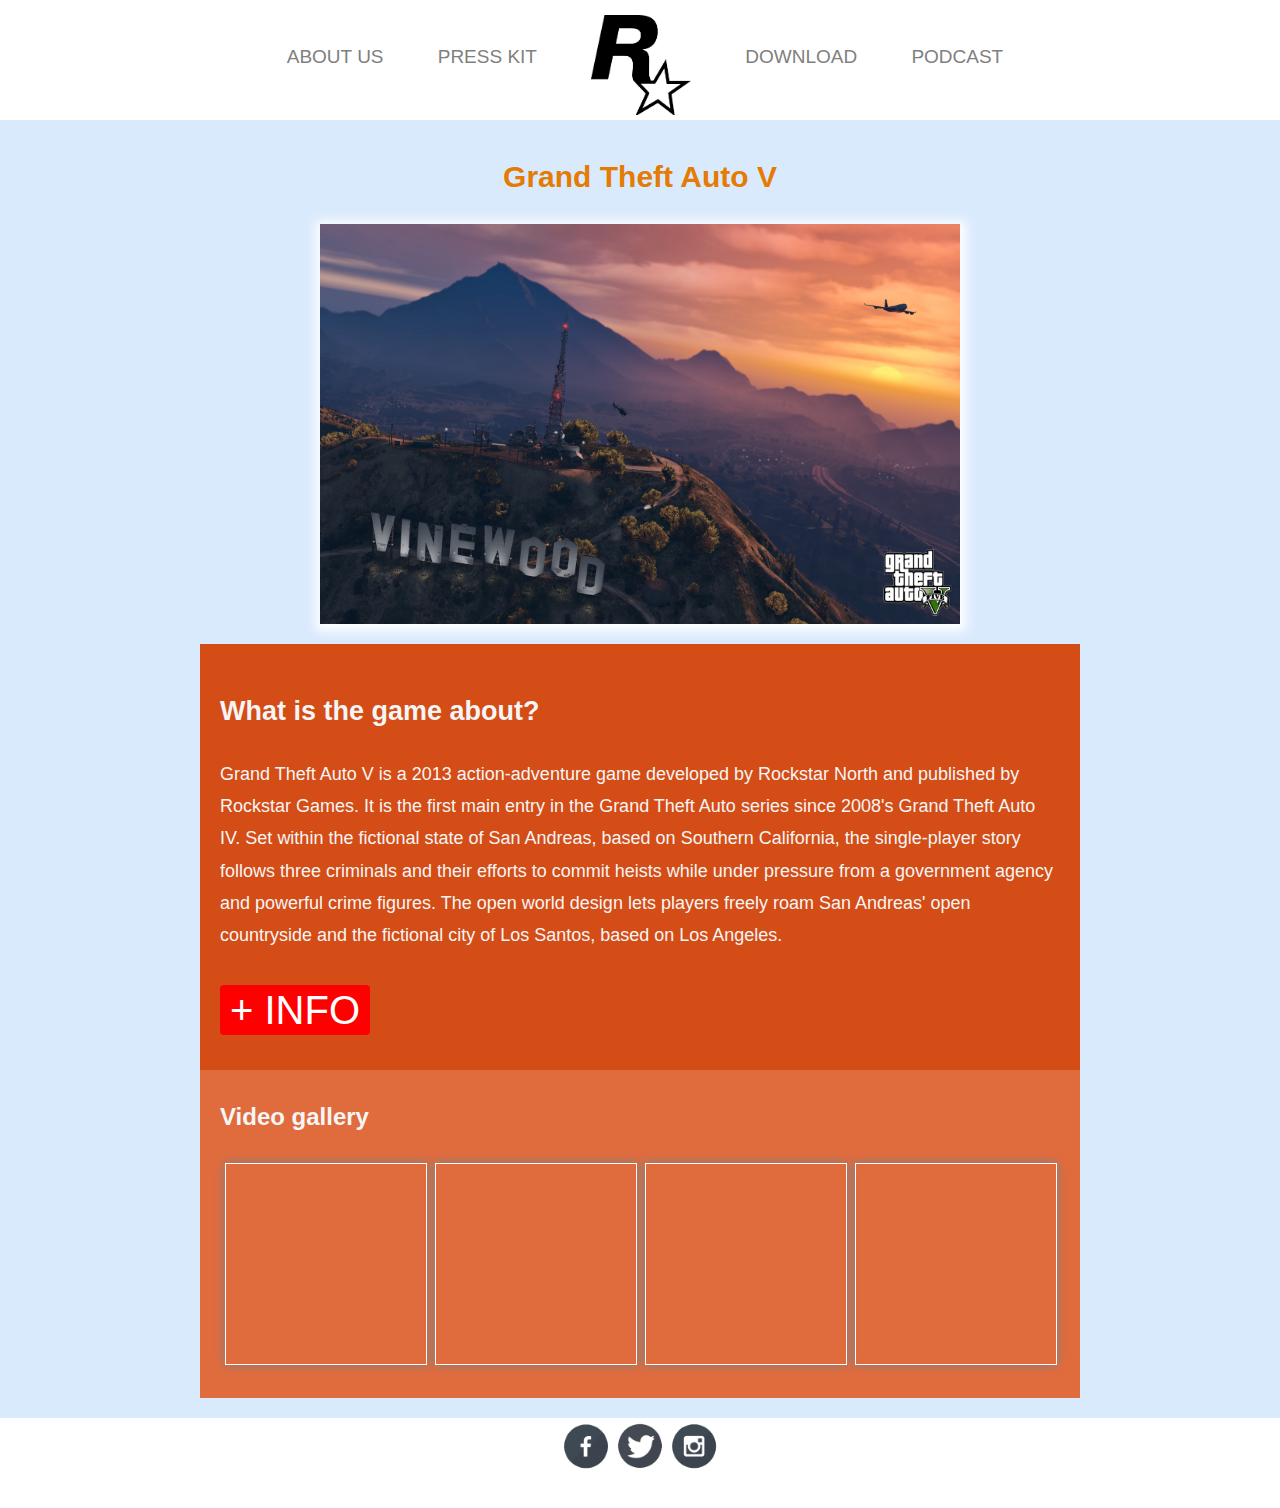
==== commit 396be786: "projects page" ====
--- a/docs/index.html
+++ b/docs/index.html
@@ -5,6 +5,10 @@
         <link rel="stylesheet" href="styles.css">
         <link rel="icon" href="Rockstar_Games_Logo_Orange.png">
         <meta charset="UTF-8">
+        <meta name="rockstar games, Grand Theft Auto V">
+        <meta name="description" content="Play the craziest game available now!">
+        <meta name="robots" content="noindex, nofollow"> 
+        <meta name="keywords" content="rockstar games, grand theft auto v, grand theft auto 5, gta v, gta 5, videogame, games"> 
     </head> 
     
     <header>
@@ -22,42 +26,42 @@
     </header>
 
     <header class="scroll_navbar">
-    <nav>
-        <ul>
-            <li><a href="team.html">About Us</a></li>                
-                <li class="mobile"><a href="download.html">Download</a></li>
-                <li><a href="http://citmalumnes.upc.es/~marcgl4/presskit/">Press Kit</a></li>                
-                <li class="mobile"><a href="podcast.html">Podcast</a></li>
-                <li class="logo"><a href="index.html">RockstarGames Logo</a></li>
-                <li class="desktop"><a href="download.html">Download</a></li>
-                <li class="desktop"><a href="podcast.html">Podcast</a></li>
-        </ul>
-    </nav>
+        <nav>
+            <ul>
+                <li><a href="team.html">About Us</a></li>                
+                    <li class="mobile"><a href="download.html">Download</a></li>
+                    <li><a href="http://citmalumnes.upc.es/~marcgl4/presskit/">Press Kit</a></li>                
+                    <li class="mobile"><a href="podcast.html">Podcast</a></li>
+                    <li class="logo"><a href="index.html">RockstarGames Logo</a></li>
+                    <li class="desktop"><a href="download.html">Download</a></li>
+                    <li class="desktop"><a href="podcast.html">Podcast</a></li>
+            </ul>
+        </nav>
     </header>
 
     <section>
-        <h2>Grand Theft Auto V</h2>
+        <h1>Grand Theft Auto V</h1>
         <div class="gallery"></div>
     </section>
     <section class="game_description">
-        <h1>What is the game about?</h1>
+        <h2>What is the game about?</h2>
         <p>Grand Theft Auto V is a 2013 action-adventure game developed by Rockstar North and published by Rockstar Games. It is the first main entry in the Grand Theft Auto series since 2008's Grand Theft Auto IV. Set within the fictional state of San Andreas, based on Southern California, the single-player story follows three criminals and their efforts to commit heists while under pressure from a government agency and powerful crime figures. The open world design lets players freely roam San Andreas' open countryside and the fictional city of Los Santos, based on Los Angeles.</p>
         <a href="landing.html" class="download_link">+ INFO</a>
     </section>
     <section class="video_gallery">
-        <h1 class="video_title">Video gallery</h1>
+        <h2 class="video_title">Video gallery</h2>
         <div class="videos">
             <figure>
-                <iframe width="560" height="315" src="https://www.youtube.com/embed/UUmKwJD76GY" frameborder="0" allow="accelerometer; autoplay; encrypted-media; gyroscope; picture-in-picture" allowfullscreen></iframe>                </figure>
+                <iframe width="560" height="315" src="https://www.youtube.com/embed/UUmKwJD76GY" frameborder="0" allow="accelerometer; autoplay; encrypted-media; gyroscope; picture-in-picture" allowfullscreen></iframe>                
             </figure>
             <figure>        
-                <iframe width="560" height="315" src="https://www.youtube.com/embed/hpXTSQRdwMA" frameborder="0" allow="accelerometer; autoplay; encrypted-media; gyroscope; picture-in-picture" allowfullscreen></iframe>                </figure>
+                <iframe width="560" height="315" src="https://www.youtube.com/embed/hpXTSQRdwMA" frameborder="0" allow="accelerometer; autoplay; encrypted-media; gyroscope; picture-in-picture" allowfullscreen></iframe>               
             </figure>
             <figure>        
-                <iframe width="560" height="315" src="https://www.youtube.com/embed/lX_IN4v-RnA" frameborder="0" allow="accelerometer; autoplay; encrypted-media; gyroscope; picture-in-picture" allowfullscreen></iframe>                </figure>
+                <iframe width="560" height="315" src="https://www.youtube.com/embed/lX_IN4v-RnA" frameborder="0" allow="accelerometer; autoplay; encrypted-media; gyroscope; picture-in-picture" allowfullscreen></iframe>                
             </figure>
             <figure>
-                <iframe width="560" height="315" src="https://www.youtube.com/embed/9KPdmv4ygqM" frameborder="0" allow="accelerometer; autoplay; encrypted-media; gyroscope; picture-in-picture" allowfullscreen></iframe>                </figure>
+                <iframe width="560" height="315" src="https://www.youtube.com/embed/9KPdmv4ygqM" frameborder="0" allow="accelerometer; autoplay; encrypted-media; gyroscope; picture-in-picture" allowfullscreen></iframe>               
             </figure>
         </div>
     </section>
--- a/docs/styles.css
+++ b/docs/styles.css
@@ -20,7 +20,7 @@
     padding: 20px,0px;
     text-align: center;
     position:sticky;
-    top:20;
+    top:40;
     z-index:1;
     height: 50px;
   }
@@ -113,8 +113,11 @@
       height: auto;
     }
 
-  }
-
+    span.border{
+      font-size: smaller;
+    }
+
+  }
 
 
   /* FOOTER */
@@ -177,7 +180,7 @@
 
 
 
-section h2{
+section h1{
     color:rgb(228, 123, 4);
     text-align: center;
   }
@@ -188,7 +191,7 @@
   background-position: center;
   background-repeat: no-repeat;
   background-size: cover;
-  background-image: url("images/Foto1.jpg");
+  background-image: url("images/GTAV_landscape1.jpg");
   height: 100%;
   animation: slider 14s infinite linear;
 }
@@ -210,13 +213,25 @@
   letter-spacing: 10px;
 }
 
+@media screen and (max-width: 680px){
+  div.caption span.border{
+    font-size: 20px;
+  }
+}
+
+@media screen and (max-width: 615px) and (min-width: 570px){
+  div.caption span.border{
+    font-size: 16px;
+  }
+}
+
 section div.gallery{
   width:640px;
   height:400px;
   position: relative;
   left:50%;
   transform:translate(-50%);
-  background-image:url('images/Foto1.jpg');
+  background-image:url('images/GTAV_landscape1.jpg');
   background-size: 640px 400px;
   background-repeat: no-repeat;
   box-shadow: 1px 2px 10px 5px white;
@@ -224,11 +239,11 @@
 } 
 
 @keyframes slider{
-  0%{ background-image:url('images/Foto1.jpg');
-  }
-  33%{ background-image: url('images/Foto2.jpg');
-  }
-  66%{ background-image: url('images/Foto3.jpg');
+  0%{ background-image:url('images/GTAV_landscape1.jpg');
+  }
+  33%{ background-image: url('images/GTAV_landscape2.jpg');
+  }
+  66%{ background-image: url('images/GTAV_landscape3.jpg');
   }
 }
 
@@ -259,6 +274,7 @@
 section.trailer h2{
   color: whitesmoke;
   font-size: xx-large;
+  text-align: center; 
 }
 
 section.game_description,section.team{
@@ -270,7 +286,7 @@
   padding: 20px;
 }
 
-section h1.video_title{
+section h2.video_title{
   background: rgb(224, 107, 61);
   color: whitesmoke;
   font-size: 24px;
@@ -426,7 +442,7 @@
     margin-top: 100px;
   }
 
-  section h1.video_title{
+  section h2.video_title{
     margin: 0% 200px;
   }
 
@@ -692,7 +708,7 @@
 
 /* PODCAST */
 
-section figure.podcast
+section a figure.podcast
 {
   display: flex;
   flex-direction: row;
@@ -701,7 +717,7 @@
   background-color: rgba(82, 82, 255, 0.2);
 }
 
-section figure.podcast figcaption.podcast_caption
+section a figure.podcast figcaption.podcast_caption
 {
   margin-right: 20px;
   font-size: larger;
@@ -709,7 +725,7 @@
   color: whitesmoke;
 }
 
-section figure.podcast figcaption.podcast_caption p.authors
+section a figure.podcast figcaption.podcast_caption p.authors
 {
   margin-right: 20px;
   margin-top: 0px;
@@ -717,7 +733,7 @@
   color: grey;
 }
 
-section figure.podcast p
+section a figure.podcast p
 {
   margin-right: 25px;
   font-size: medium;
@@ -733,4 +749,9 @@
 #modal1:target .popup{
     opacity: 1;
     visibility: visible;
+}
+
+a.custom-card,
+a.custom-card:hover {
+  color: inherit;
 }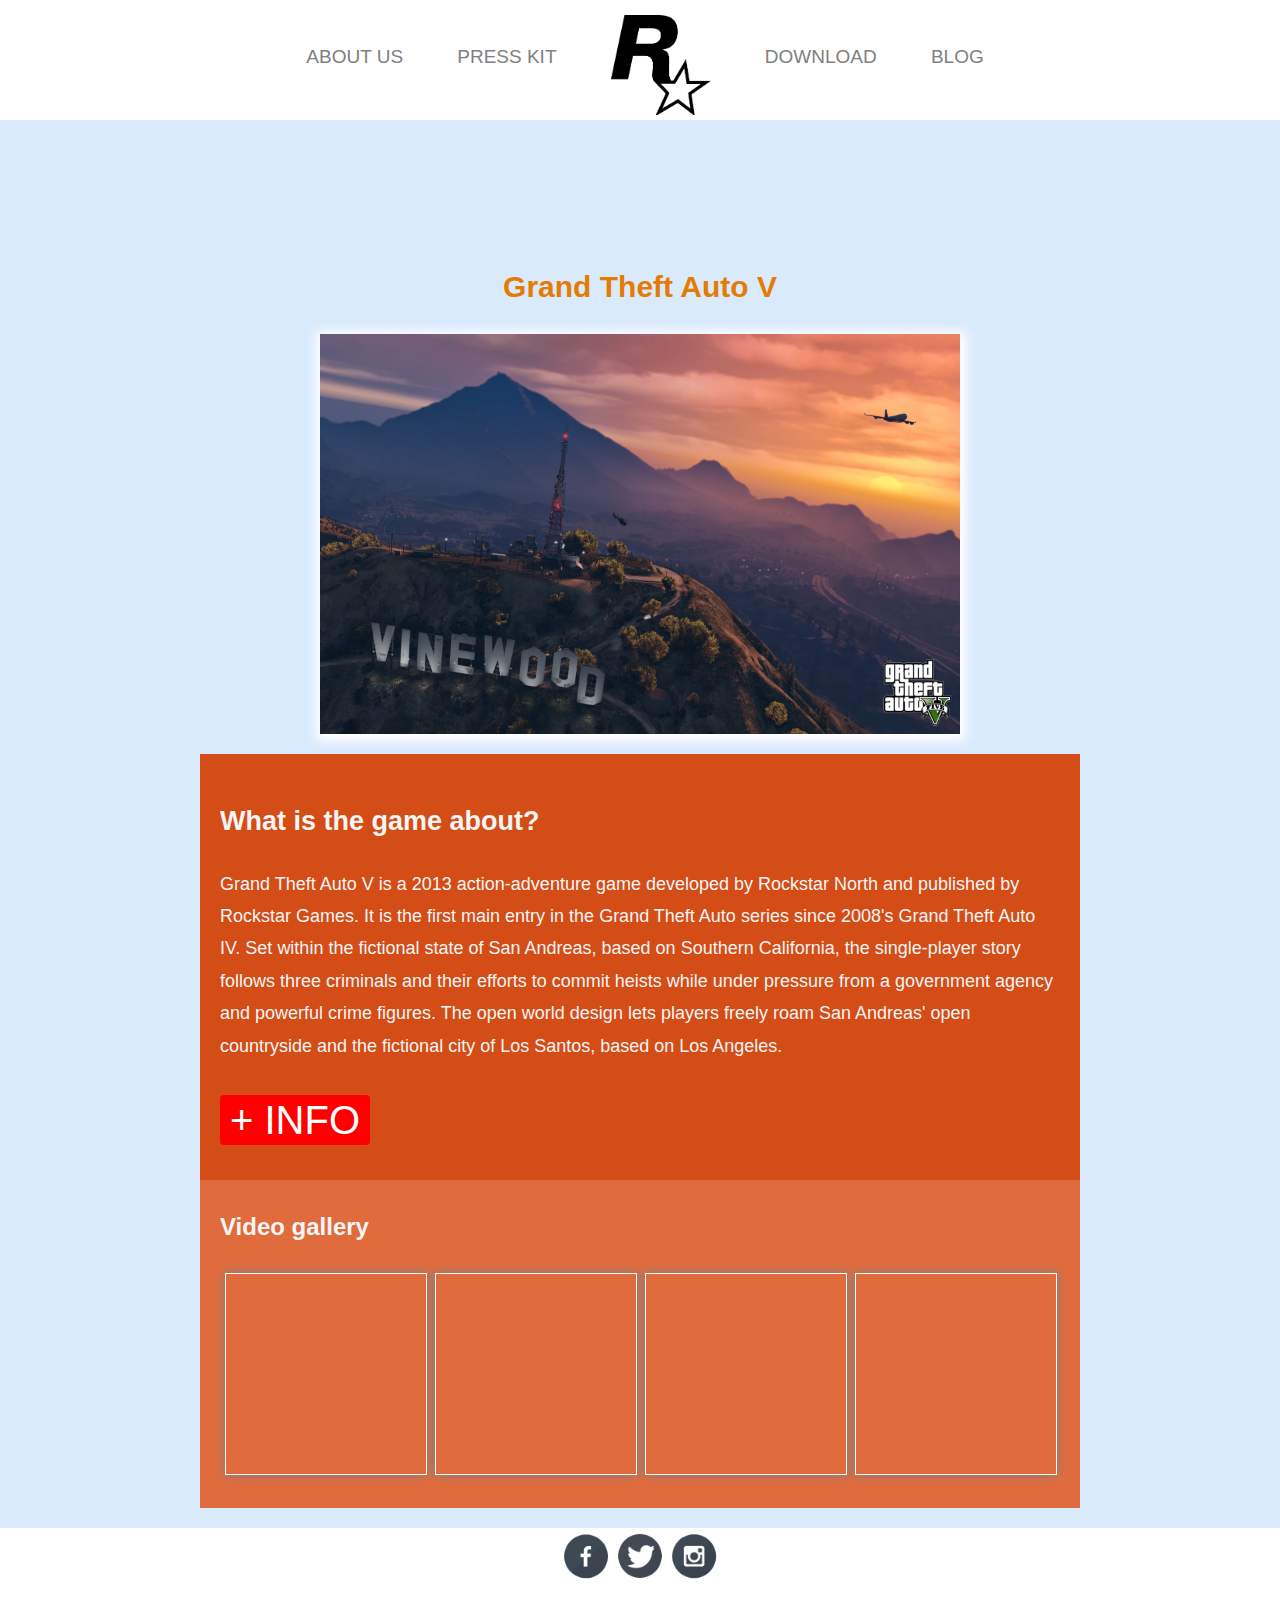
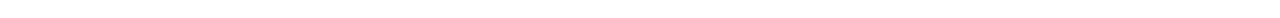
==== commit 9eab8d6f: "new web with blog" ====
--- a/docs/index.html
+++ b/docs/index.html
@@ -13,42 +13,43 @@
     
     <header>
         <nav>
-            <ul>
-                <li><a href="team.html">About Us</a></li>                
-                <li class="mobile"><a href="download.html">Download</a></li>
-                <li><a href="http://citmalumnes.upc.es/~marcgl4/presskit/">Press Kit</a></li>                
-                <li class="mobile"><a href="podcast.html">Podcast</a></li>
-                <li class="logo"><a href="index.html">RockstarGames Logo</a></li>
-                <li class="desktop"><a href="download.html">Download</a></li>
-                <li class="desktop"><a href="podcast.html">Podcast</a></li>
+            <ul itemscope itemtype="http://schema.org/Person">
+                <li><a href="team.html" itemprop="url">About Us</a></li>                
+                <li class="mobile"><a href="download.html" itemprop="url">Download</a></li>
+                <li><a href="http://citmalumnes.upc.es/~marcgl4/presskit/" itemprop="url">Press Kit</a></li>                
+                <li class="mobile"><a href="blog.html" itemprop="url">Blog</a></li>
+                <li class="logo"><a href="index.html" itemprop="url">RockstarGames Logo</a></li>
+                <li class="desktop"><a href="download.html" itemprop="url">Download</a></li>
+                <li class="desktop"><a href="blog.html" itemprop="url">Blog</a></li>
             </ul>
         </nav>
     </header>
 
     <header class="scroll_navbar">
         <nav>
-            <ul>
-                <li><a href="team.html">About Us</a></li>                
-                    <li class="mobile"><a href="download.html">Download</a></li>
-                    <li><a href="http://citmalumnes.upc.es/~marcgl4/presskit/">Press Kit</a></li>                
-                    <li class="mobile"><a href="podcast.html">Podcast</a></li>
-                    <li class="logo"><a href="index.html">RockstarGames Logo</a></li>
-                    <li class="desktop"><a href="download.html">Download</a></li>
-                    <li class="desktop"><a href="podcast.html">Podcast</a></li>
+            <ul itemscope itemtype="http://schema.org/SocialMediaPosting">
+                <li><a href="team.html" itemprop="url">About Us</a></li>                
+                    <li class="mobile"><a href="download.html" itemprop="url">Download</a></li>
+                    <li><a href="http://citmalumnes.upc.es/~marcgl4/presskit/" itemprop="url">Press Kit</a></li>                
+                    <li class="mobile"><a href="blog.html" itemprop="url">Blog</a></li>
+                    <li class="logo"><a href="index.html" itemprop="url">RockstarGames Logo</a></li>
+                    <li class="desktop"><a href="download.html" itemprop="url">Download</a></li>
+                    <li class="desktop"><a href="blog.html" itemprop="url">Blog</a></li>
             </ul>
         </nav>
     </header>
 
-    <section>
+    <section itemscope itemtype="http://schema.org/VideoGame">
+        <object style="display: block; margin-left: auto; margin-right: auto;" width="728" height="90" data="gdw/index.html"></object>
         <h1>Grand Theft Auto V</h1>
         <div class="gallery"></div>
     </section>
-    <section class="game_description">
+    <section class="game_description" itemscope itemtype="http://schema.org/VideoGame">
         <h2>What is the game about?</h2>
         <p>Grand Theft Auto V is a 2013 action-adventure game developed by Rockstar North and published by Rockstar Games. It is the first main entry in the Grand Theft Auto series since 2008's Grand Theft Auto IV. Set within the fictional state of San Andreas, based on Southern California, the single-player story follows three criminals and their efforts to commit heists while under pressure from a government agency and powerful crime figures. The open world design lets players freely roam San Andreas' open countryside and the fictional city of Los Santos, based on Los Angeles.</p>
-        <a href="landing.html" class="download_link">+ INFO</a>
+        <a href="landing.html" class="download_link" itemprop="downloadUrl">+ INFO</a>
     </section>
-    <section class="video_gallery">
+    <section class="video_gallery" itemscope itemtype="http://schema.org/VideoGameClip">
         <h2 class="video_title">Video gallery</h2>
         <div class="videos">
             <figure>
@@ -66,10 +67,10 @@
         </div>
     </section>
     <footer>
-        <ul>
-            <li class="facebook"><a href="https://www.facebook.com/rockstargames/">Facebook Logo</a></li>
-            <li class="twitter"><a href="https://twitter.com/RockstarGames">Twitter Logo</a></li>
-            <li class="instagram"><a href="https://www.instagram.com/rockstargames/">Instagram Logo</a></li>
+         <ul itemscope itemtype="http://schema.org/SocialMediaPosting">
+            <li class="facebook"><a href="https://www.facebook.com/rockstargames/" itemprop="url">Facebook Logo</a></li>
+            <li class="twitter"><a href="https://twitter.com/RockstarGames" itemprop="url">Twitter Logo</a></li>
+            <li class="instagram"><a href="https://www.instagram.com/rockstargames/" itemprop="url">Instagram Logo</a></li>
          </ul>
     </footer>
 </html>--- a/docs/styles.css
+++ b/docs/styles.css
@@ -741,12 +741,12 @@
   color: white;
 }
 
-#modal1:target{
+#modal1:target, #modal2:target{
     opacity: 1;
     visibility: visible;
 }
 
-#modal1:target .popup{
+#modal1:target .popup, #modal2:target .popup{
     opacity: 1;
     visibility: visible;
 }
